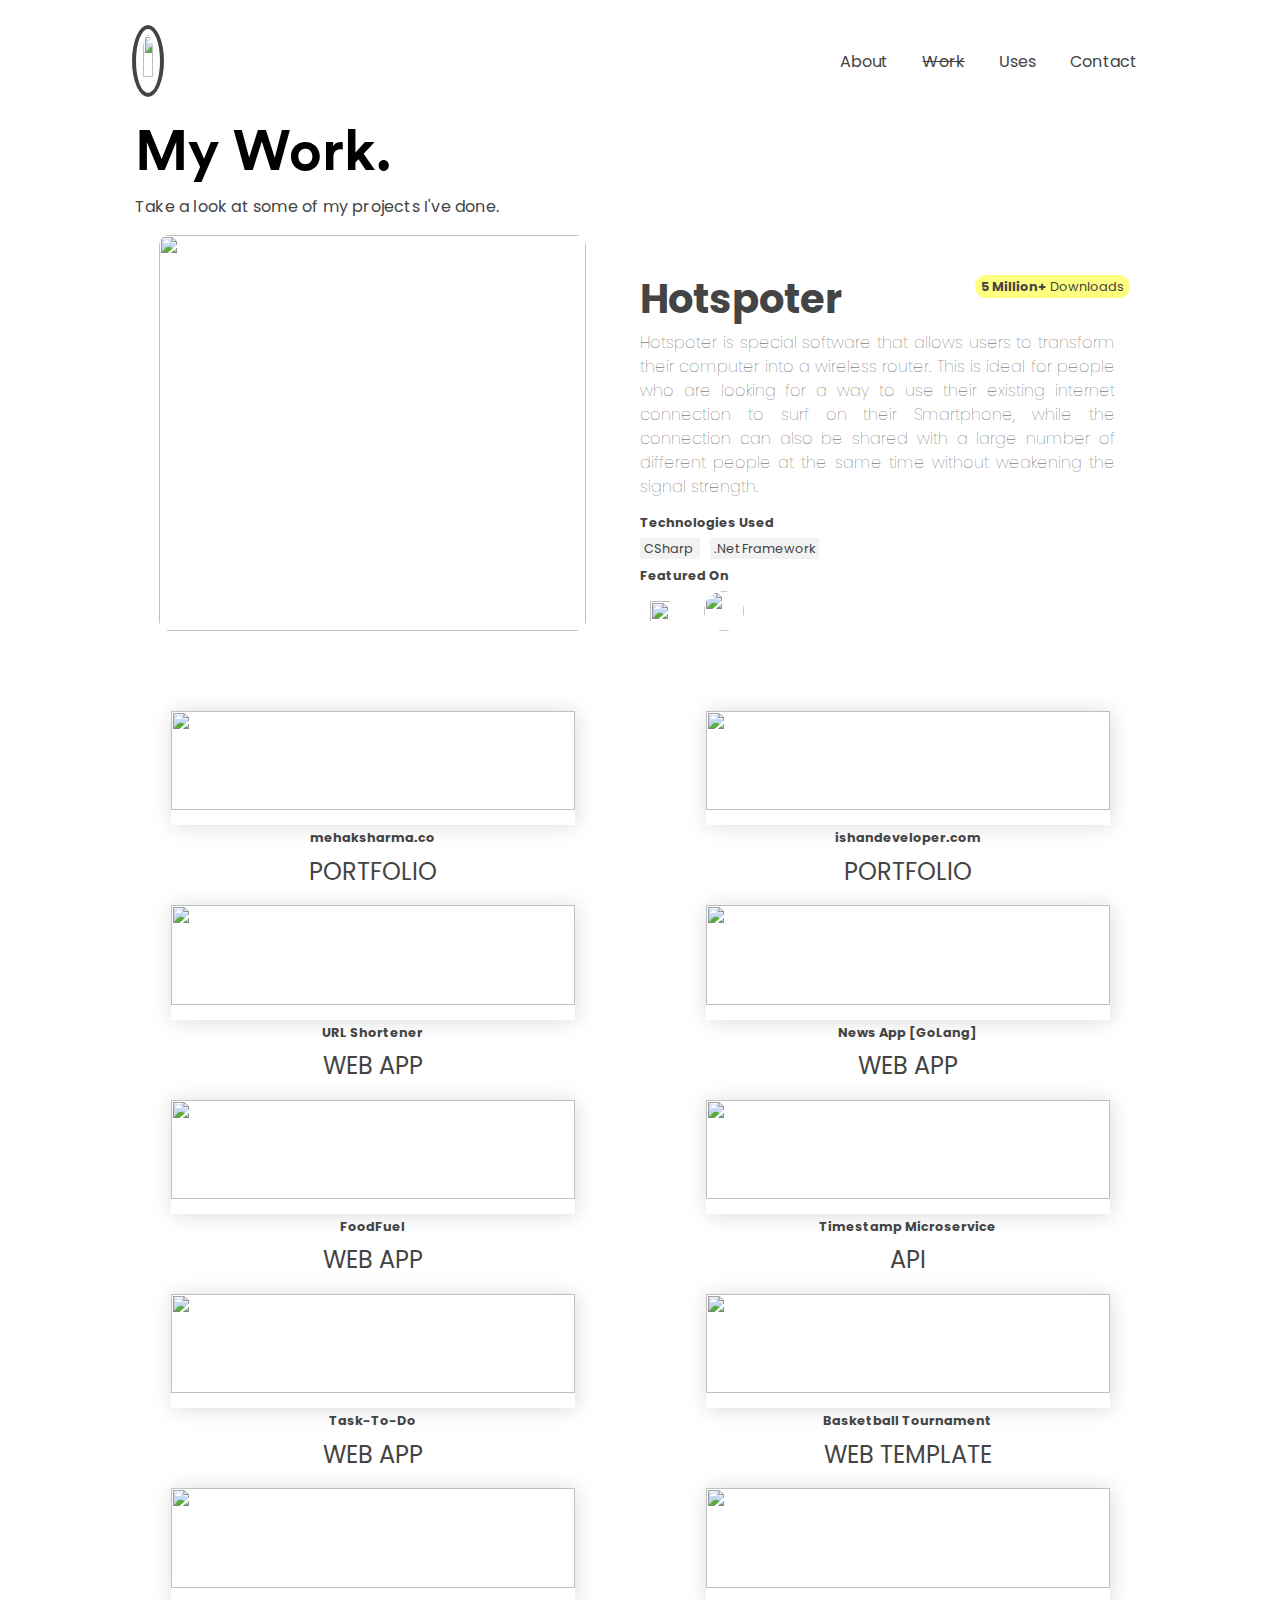
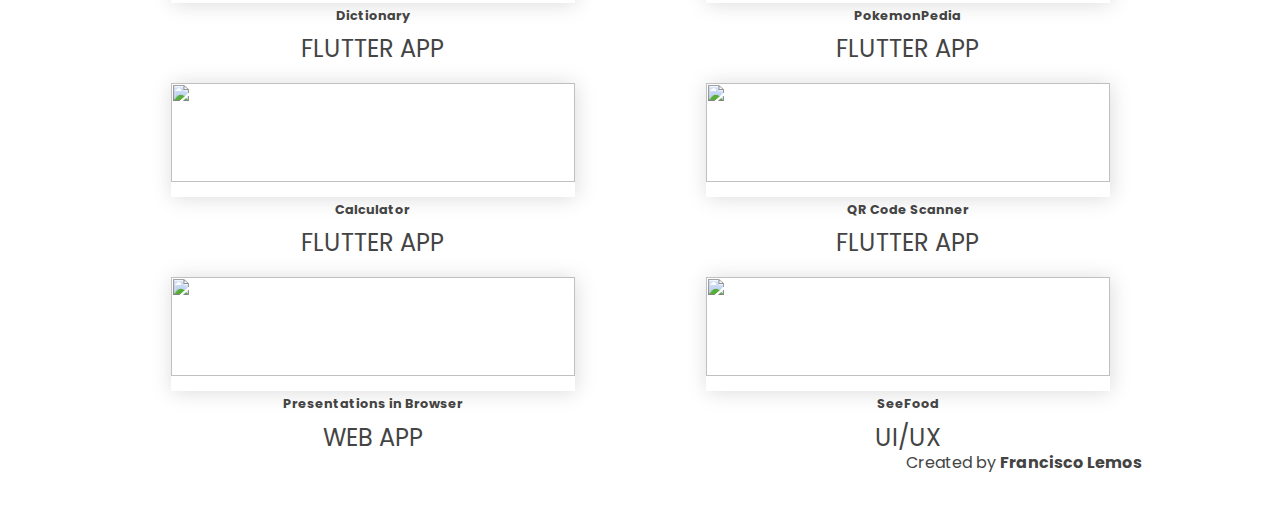
==== About.html @ 8b257406 "Create About.html" ====
<html>

<head>
    <script async src="https://www.googletagmanager.com/gtag/js?id=UA-159411627-1"></script>
    <script>
        window.dataLayer = window.dataLayer || [];

        function gtag() {
            dataLayer.push(arguments);
        }
        gtag('js', new Date());

        gtag('config', 'UA-159411627-1');
    </script>
    <link rel="stylesheet" href="https://cdnjs.cloudflare.com/ajax/libs/animate.css/3.7.2/animate.min.css">
    <link rel="stylesheet" href="https://stackpath.bootstrapcdn.com/bootstrap/4.4.1/css/bootstrap.min.css">
    <link rel="stylesheet" href="style.css">
    <meta charset="utf-8">
    <meta name="viewport" content="width=device-width, initial-scale=1.0, shrink-to-fit=yes">
    <meta charset="utf-8" />
    <link rel="stylesheet" href="https://use.fontawesome.com/releases/v5.5.0/css/all.css"
        integrity="sha384-B4dIYHKNBt8Bc12p+WXckhzcICo0wtJAoU8YZTY5qE0Id1GSseTk6S+L3BlXeVIU" crossorigin="anonymous">
    <meta name="Description"
        content="Ishan Sharma ishandeveloper Ishan Inc. Chandigarh, India www.ishandeveloper.com .NET | ML | AI | Python | UI/UX | App Developer | Flutter | Web Developer" />
    <title>Work | Francisco Lemos</title>
    <link rel="icon" type="image/png" href="assets/img/favicon.png">
</head>

<body id="contact-body" style="overflow-x: hidden;">
    <div>
        <nav class="nav-desk">
            <center>
                <div class="nav-logo">
                    <a href="index.html"><img id="logo" src="assets/img/logo2.png"></a>
                </div>
                <div class="nav-items">
                    <ul>
                        <li><span><a href="about.html">About</a></span></li>
                        <li><span><a href="#" style="text-decoration: line-through;">Work</a></span></li>
                        <li><span><a href="uses.html">Uses</a></span></li>
                        <li><span><a href="contact.html">Contact</a></span></li>
                    </ul>
                </div>

            </center>
        </nav>
        <div class=" fadeIn row" style="width:100vw;height:auto;animation-duration: 1.5s;">
            <div class="col-md-12" id="left-hero">
                <h1 class="hero-tag contact-hero  fadeInLeft">My Work.</h1>
                <p class="hero-des contact-des  fadeIn delay-1s">Take a look at some of my projects I've done.
                </p>
                <!-- <div class="feedback"><a href="https://d474b570.nolt.io/">Have any feedback or suggestion?</a></div> -->
            </div>
        </div>
        <!--Content-->
        <div class="animated bounceInUp delay-1s">
            <div class="row" id="work-row">
                <div class="col-md-6 col-sm-12  bounceInLeft delay-2s">
                    <center>
                        <div class="work-hero">
                            <img class="work-hero-img" src="assets/img/work/hotspoter/hotspoter-hero.png">
                        </div>
                    </center>
                </div>
                <div class="col-md-6 col-sm-12">

                    <div class="work-des ">
                        <h1>Hotspoter</h1>
                        <center>
                            <div class="project-star-mobile  animated zoomIn delay-2s">
                                <i class="fas fa-trophy"></i> <b>5 Million+</b> Downloads
                            </div>
                        </center>
                        <p>Hotspoter is special software that allows users to transform their computer into a wireless
                            router. This is ideal for people who are looking for a way to use their existing internet
                            connection to surf on their Smartphone, while the connection can also be shared with a large
                            number of different people at the same time without weakening the signal strength.</p>
                        <div class="technologies">
                            <h2>Technologies Used</h2>
                            <span class="tech-stack">
                                CSharp
                            </span>
                            <span class="tech-stack">
                                .Net Framework
                            </span>

                        </div>
                        <div class="technologies featured">
                            <h2>Featured On</h2>
                            <span class="partners">
                                <a target="_blank" href="https://hotspoter.en.softonic.com"><img id="partner-logo"
                                        src="assets/img/work/hotspoter/softonic.png" style="padding:10px;"></a>
                            </span>
                            <span class="partners">
                                <a target="_blank"
                                    href="https://download.cnet.com/Hotspoter/3000-18508_4-76462434.html"><img
                                        id="partner-logo" src="assets/img/work/hotspoter/cnet.png"
                                        style="border-radius: 50%;"></a>
                            </span>



                        </div>

                        <!-- <button class="contact-btn work-read" style="margin:0;">
                            Read More
                        </button> -->
                    </div>
                    <div class="project-star animated zoomIn delay-2s">
                        <i class="fas fa-trophy"></i> <b>5 Million+</b> Downloads
                    </div>
                </div>
            </div>
            <div class="row work-double-row">
                <div class="col-md-6 col-sm-12  bounceInLeft delay-3s">

                    <div class="work-hero-card">

                        <img class="work-card-hero-img" src="assets/img/work/mehak/hero.png">
                        <h1>mehaksharma.co</h1>
                        <div id="work-text">PORTFOLIO</div>
                    </div>

                </div>
                <div class="col-md-6 col-sm-12  bounceInRight delay-3s">
                    <div class="work-hero-card">
                        <img class="work-card-hero-img" src="assets/img/work/ishandeveloper/hero.png">
                        <h1>ishandeveloper.com</h1>
                        <div id="work-text">PORTFOLIO</div>
                    </div>
                </div>
            </div>
            <div class="row work-double-row" id="row-3">
                <div class="col-md-6 col-sm-12  bounceInLeft delay-3s">

                    <div class="work-hero-card">
                        <img class="work-card-hero-img" src="assets/img/work/url/url-bar.png">
                        <h1>URL Shortener</h1>
                        <div id="work-text">WEB APP</div>                        
                    </div>

                </div>
                <div class="col-md-6 col-sm-12  bounceInRight delay-3s">
                    <div class="work-hero-card">

                        <img class="work-card-hero-img" src="assets/img/work/news/hero.png">
                        <h1>News App  [GoLang]</h1>
                        <div id="work-text">WEB APP</div>
                    </div>
                </div>
            </div>
            <div class="row work-double-row" id="row-3">
                <div class="col-md-6 col-sm-12  bounceInLeft delay-3s">

                    <div class="work-hero-card">

                        <img class="work-card-hero-img" src="assets/img/work/foodfuel/food.png">
                        <h1>FoodFuel</h1>
                        <div id="work-text">WEB APP</div>
                    </div>

                </div>
                <div class="col-md-6 col-sm-12  bounceInRight delay-3s">
                    <div class="work-hero-card">

                        <img class="work-card-hero-img" src="assets/img/work/timestamp/hero.png">
                        <h1>Timestamp Microservice</h1>
                        <div id="work-text">API</div>
                    </div>
                </div>
            </div>

            <div class="row work-double-row" id="row-3">
                <div class="col-md-6 col-sm-12  bounceInLeft delay-3s">

                    <div class="work-hero-card">

                        <img class="work-card-hero-img" src="assets/img/work/todo/hero.png">
                        <h1>Task-To-Do</h1>
                        <div id="work-text">WEB APP</div>
                    </div>

                </div>
                <div class="col-md-6 col-sm-12  bounceInRight delay-3s">
                    <div class="work-hero-card">

                        <img class="work-card-hero-img" src="assets/img/work/basketball/hero.png">
                        <h1>Basketball Tournament</h1>
                        <div id="work-text">WEB TEMPLATE</div>
                    </div>
                </div>
            </div>


            <div class="row work-double-row" id="row-3">
                <div class="col-md-6 col-sm-12  bounceInLeft delay-3s">

                    <div class="work-hero-card">

                        <img class="work-card-hero-img" src="assets/img/work/dictionary/hero.png">
                        <h1>Dictionary</h1>
                        <div id="work-text">FLUTTER APP</div>
                    </div>

                </div>
                <div class="col-md-6 col-sm-12  bounceInRight delay-3s">
                    <div class="work-hero-card">

                        <img class="work-card-hero-img" src="assets/img/work/pokemon/hero.png">
                        <h1>PokemonPedia</h1>
                        <div id="work-text">FLUTTER APP</div>
                    </div>
                </div>
            </div>
            
            <div class="row work-double-row" id="row-3">
                <div class="col-md-6 col-sm-12  bounceInLeft delay-3s">

                    <div class="work-hero-card">

                        <img class="work-card-hero-img" src="assets/img/work/calculator/hero.png">
                        <h1>Calculator</h1>
                        <div id="work-text">FLUTTER APP</div>
                    </div>

                </div>
                <div class="col-md-6 col-sm-12  bounceInRight delay-3s">
                    <div class="work-hero-card">

                        <img class="work-card-hero-img" src="assets/img/work/qr/hero.png">
                        <h1>QR Code Scanner</h1>
                        <div id="work-text">FLUTTER APP</div>
                    </div>
                </div>
            </div>
            <div class="row work-double-row" id="row-3">
                <div class="col-md-6 col-sm-12  bounceInLeft delay-3s">

                    <div class="work-hero-card">

                        <img class="work-card-hero-img" src="assets/img/work/ppt/2.png">
                        <h1>Presentations in Browser</h1>
                        <div id="work-text">WEB APP</div>
                    </div>

                </div>
                <div class="col-md-6 col-sm-12  bounceInRight delay-3s">
                    <div class="work-hero-card">

                        <img class="work-card-hero-img" src="assets/img/work/food/hero.png">
                        <h1>SeeFood</h1>
                        <div id="work-text">UI/UX</div>
                    </div>
                </div>
            </div>
            
        </div>
            <div class="footer-full  fadeIn delay-2s">
                <div id="contact-social" class="social-icons" style="display: inline;">
                    <a target="_blank" href="mailto:franciscoclemos@protonmail.com"><i class="fas fa-envelope"></i></a>
                    <a target="_blank" href="https://github.com/FranciscoCLemos"><i class="fab fa-github"></i></a>
                    <a target="_blank" href="https://www.linkedin.com/in/francisco-cardoso-lemos/"><i class="fab fa-linkedin"></i></a>
                </div>
                <div class="footer-credits">
                    Created by <a
                        href="https://www.linkedin.com/in/francisco-cardoso-lemos/">Francisco Lemos</a>
                </div>
            </div>
        </div>
        <div class="menu-wrap">
            <input type="checkbox" class="toggler">
            <div class="hamburger">
                <div></div>
            </div>
            <div class="menu">
                <div>
                    <div>
                        <ul>
                            <li><a href="#" style="text-decoration: line-through;">Home</a></li>
                            <li><a href="About.html">About</a></li>
                            <li><a href="work.html">Projects</a></li>
                            <li><a href="Repository.html">Repository</a></li>
                            <li><a disabled href="#" style="text-decoration: line-through;">Contact</a></li>
                        </ul>
                    </div>
                </div>
            </div>
        </div>
</body>

</html>
---- style.css ----
@import url('https://fonts.googleapis.com/css?family=Poppins&display=swap');

@font-face {
    font-family: CircularStd;
    src: url(assets/fonts/CircularStd-Bold.eot);
    src: url("assets/fonts/CircularStd-Bold.eot?#iefix") format("embedded-opentype"), url("assets/fonts/CircularStd-Bold.woff") format("woff"), url("assets/fonts/CircularStd-Bold.ttf") format("truetype"), url("assets/fonts/CircularStd-Bold.svg#bcc26993292869431e54c666aafa8fcd") format("svg");
}

:root {
    --primary-color: none;
    --overlay-color: rgba(255, 255, 255, 0.9);
    --menu-speed: 0.75s;
    --light-text-color: #444;
    --black-color: #000;
    --white-color: #fff;
    --hero-color: black;
}
.work-hero-card{
    display: block;
    margin:0 auto;
    width:80%;
    background: #fff;
    align-items: center;
    padding:0;
    /* border-radius: 10px; */
    padding-bottom: 15px;
    /* border:1px solid #44444450; */
    box-shadow: 1px 1px 20px #00000025;
    cursor: pointer;
    transition: all 1s;
    height: 100%;
    
}
#work-text{
    text-align: center;
    font-size: 1.5em;
}
.work-hero-card h1{
    padding-top: 20px;
    text-align: center;
    font-size: 0.8em;
    font-weight: bold;
}
.work-hero-card:hover{
    width:85%;
    box-shadow: 0px 0px 20px #88888875;
    animation:zoom 1s;
    /* filter: none; */
}
.work-card-hero-img{
    width:100%;
    display: block;
    /* border:1px solid #44444450; */
    /* border-radius: 10px; */
    border-bottom: none;
    margin:0 auto;
    left:0;
    right: 0;
}
.work-double-row{
    padding-left:120px;
    padding-right: 120px;
    margin-top: 80px;
}
.project-star {
    position: absolute;
    background: #ffff0080;
    border-radius: 50px;
    padding: 2px 6px;
    font-size: 0.8em;
    top: 40px;
    right: 0;
}

.project-star-mobile {
    display: none;
    background: #ffff0080;
    border-radius: 50px;
    padding: 2px 6px;
    width: 50%;
    margin-bottom: 10px;
    text-align: center;
    font-size: 0.8em;

}

#work-row {
    padding-left: 135px;
    padding-right: 135px;
    width: 100vw;
}

.work-hero {
    /* border:2px solid #444; */
    border-radius: 10px;
    /* box-shadow: 0px 0px 5px #444; */
    width: 90%;
    transition: width 1s;
}
.work-hero:hover{
    width: 95%;
}

.work-des {
    padding-top: 40px;

}

.work-des h1 {
    font-weight: bold;
}

.work-des p {
    text-align: justify;
    font-weight: 100;
}

.work-hero-img {
    width: 100%;
    border-radius: 10px;
}

.technologies h2 {
    font-size: 0.8em;
    font-weight: bold;
}

.tech-stack {
    cursor: pointer;
    margin-right: 10px;
    background: #f2f2f2;
    padding: 2px 4px;
    font-size: 0.8em;
    transition: background 1s;
}

.tech-stack:hover {
    background: beige;
}

.featured {
    margin-top: 10px;
}

.partners {
    /* background:#f2f2f2; */
    height: 50px;
    margin-right: 20px;
}

#partner-logo {
    height: 40px;
    cursor: pointer;
    transition: all 1s;
}

#partner-logo:hover {
    box-shadow: 0px 0px 10px #444;
}

.work-read {
    float: right;
    font-size: 0.8em;
}

.work-read:hover {
    background: #444;
    color: white !important;
    border: 2px solid #444 !important;
}

body {
    font-family: 'Poppins', sans-serif;
    color: var(--light-text-color);
    overflow-x: hidden;
}

.comingsoon h1 {
    font-size: 3em;
}

.comingsoon {
    position: absolute;
    margin: auto;
    top: 0;
    /* background: white; */
    text-align: center;
    right: 0;
    bottom: 0;
    left: 0;
    /* width: 40em; */
    height: 10em;
    animation: opac 0.1s ease-in-out 5;
}

.comingsoon a {
    color: #444;
    font-weight: bold;
    text-decoration: none;
    transition: font-size 1s;
}

.comingsoon a:hover {
    color: blue;
    font-size: 1.5em;
}

.social-icons a {
    color: var(--light-text-color);
    text-decoration: none;
    transition: all 1s;
}

.social-icons a:hover {
    color: blue;
}

li span a {
    color: #444;
    text-decoration: none;

}

li span a:hover {
    color: #444;
    text-decoration: none;
}

.copyright-legal {
    font-size: 1.1em;
    color: #444;
    letter-spacing: 0px;
    text-align: left;
}

.legal-links {
    text-decoration: none;
    font-weight: bold;
    transition: all 1s;
}

.legal-links:hover {
    text-decoration: none;
    color: blue;
}

.legal a,
.legal a:hover,
.legal a:active {
    color: #444;
    text-decoration: none;
}

.privacy-policy h1 {
    font-size: 2.5em;
    /* font-family: 'CircularStd'; */
    font-weight: bold;
    letter-spacing: 0.1rem;
}

.privacy-policy h2 {
    font-size: 25px;
    font-family: 'CircularStd';
    /* letter-spacing: 0.1rem; */
}

.legal-des {
    text-align: justify;
    font-weight: 500;
}

.legal-des strong {
    /* font-size: 1.1em; */
    font-weight: 900;
}

.privacy-policy p {
    padding-right: 13vw;
    letter-spacing: 0.8px;
}

.nav-desk {
    height: 10vh;
    /* position: fixed; */
    display: block;
    width: 80vw;
    margin: auto;

    margin-top: 20px;
    left: 0;
    right: 0;
    /* background: black; */
}

.nav-logo {
    height: 100%;
    float: left;


}



.menu-wrap {
    position: fixed;
    top: 50px;
    right: 50px;
    z-index: 1;
    display: none;
}

.menu-wrap .toggler {
    position: absolute;
    top: 0px;
    right: 0;
    z-index: 2;
    cursor: pointer;
    width: 50px;
    height: 50px;
    opacity: 0;
}

.menu-wrap .hamburger {
    position: absolute;
    top: 0;
    right: 0;
    z-index: 1;
    width: 60px;
    height: 60px;
    padding: 1rem;
    background: var(--primary-color);
    display: flex;
    align-items: center;
    justify-content: center;
}

/* Hamburger Line */
.menu-wrap .hamburger>div {
    position: relative;
    flex: none;
    width: 100%;
    height: 2px;
    z-index: 1;
    background: black;
    display: flex;
    align-items: center;
    justify-content: center;
    transition: all 0.4s ease;
}

/* Hamburger Lines - Top & Bottom */
.menu-wrap .hamburger>div::before,
.menu-wrap .hamburger>div::after {
    content: '';
    position: absolute;
    z-index: 1;
    top: -10px;
    width: 100%;
    height: 2px;
    background: inherit;
}

/* Moves Line Down */
.menu-wrap .hamburger>div::after {
    top: 10px;
}

/* Toggler Animation */
.menu-wrap .toggler:checked+.hamburger>div {
    transform: rotate(135deg);
}

/* Turns Lines Into X */
.menu-wrap .toggler:checked+.hamburger>div:before,
.menu-wrap .toggler:checked+.hamburger>div:after {
    top: 0;
    transform: rotate(90deg);
}

/* Rotate On Hover When Checked */
.menu-wrap .toggler:checked:hover+.hamburger>div {
    transform: rotate(225deg);
}

/* Show Menu */
.menu-wrap .toggler:checked~.menu {
    visibility: visible;
}

.menu-wrap .toggler:checked~.menu>div {
    transform: scale(1);
    transition-duration: var(--menu-speed);
}

.menu-wrap .toggler:checked~.menu>div>div {
    opacity: 1;
    transition: opacity 0.4s ease 0.4s;
}

.menu-wrap .menu {
    position: fixed;
    top: 0;
    right: 0;
    width: 100%;
    height: 100%;
    z-index: 1;
    visibility: hidden;
    overflow: hidden;
    display: flex;
    align-items: center;
    justify-content: center;
}

.menu-wrap .menu>div {
    background: var(--overlay-color);
    border-radius: 50%;
    width: 200vw;
    height: 200vw;
    display: flex;
    flex: none;
    align-items: center;
    justify-content: center;
    transform: scale(0);
    transition: all 0.4s ease;
}

.menu-wrap .menu>div>div {
    text-align: center;
    max-width: 90vw;
    max-height: 100vh;
    opacity: 0;
    transition: opacity 0.4s ease;
}

.menu-wrap .menu>div>div>ul>li {
    list-style: none;
    color: var(--white-color);
    font-size: 1.5rem;
    padding: 1rem;
}

.menu-wrap .menu>div>div>ul>li>a {
    color: inherit;
    text-decoration: none;
    transition: color 0.4s ease;
}


.legal {
    position: absolute;
    bottom: 25px;
    right: 25px;
}


.hero-tag {
    margin-top: 20vh;
    text-align: left;
    font-size: 4.5em;
    font-weight: bold;
    color: var(--hero-color);
    font-family: 'CircularStd', sans-serif;
}

.contact-hero {
    margin-top: 0vh;
    font-size: 3.5em;
}

.hero-des {
    padding-right: 60px;
    text-align: justify;
    /* font-weight: 800; */
    letter-spacing: 1.2;
}

.contact-des {
    letter-spacing: 0.2;
}

.input-container {
    padding: 10px 0px;
}

.form-group {
    margin-bottom: 1rem;
}

label {
    display: inline-block;
    margin-bottom: 0.5rem;
}

.form-control {
    height: calc(2.25rem + 2px);
    padding: .5rem .75rem;
    width: 90%;
    font-size: 1rem;
    line-height: 1.5;
    color: #495057;
    background: none;
    border: none;
    border-bottom: 2px solid #444;
    border-radius: 0rem;
    transition: all .5s ease-in-out;
    outline: none;
}

.form-control:focus {
    outline: none;
    border-bottom: 2px solid blue;
    box-shadow: none;
}

.form-control:hover {
    background: whitesmoke;
}

/* input:focus, textarea:focus, select:focus{
    outline: none;
} */
.learn-btn {
    padding: 5px 10px;
    background: var(--light-text-color);
    color: white;
    border: 2px solid var(--light-text-color);
    letter-spacing: 0.1;
    transition: all 1s;
}

.contact-des a {
    text-decoration: none;
    color: #444;
    transition: color 1s;
}

.contact-des a:hover {
    color: blue;
}

.learn-btn:hover {
    background: blue;
    border: 2px solid blue;
}

.contact-btn {
    margin-left: 6px;
    padding: 5px 10px;
    color: var(--light-text-color);
    background: none;
    border: 2px solid var(--light-text-color);
    transition: all 1s;
}

.contact-btn:hover {
    color: blue;
    border: 2px solid blue;
}

#hero-img {
    margin-top: 50px;
    width: 90%;
}

#left-hero {
    padding-left: 150px;
}

#logo {
    margin-top: 5px;
    height: 80%;
    padding: 6px;
    border: 4px solid #444;
    border-radius: 50%;
}

/* .nav-items{
    color:black;
    float:right;
} */
ul {
    float: right;
    /* color:white; */
    list-style: none;
    padding: 30px 0px;
}

li {
    /* text-transform: uppercase; */
    display: inline;
    font-size: 16px;
    letter-spacing: 0.1;
    padding: 0px 15px;
}

.social-icons {
    margin-top: 30%;
}

.footer-full {
    width: 80vw;
    margin: 0 auto;
    padding: 30px 10px;
    padding-top: 100px;
    position: relative;
    bottom: 0;
    left: 0;
    right: 0;
}

.footer-credits {
    float: right;
    /* display: inline; */
}

.footer-credits a {
    color: #444;
    font-weight: bold;
    text-decoration: none;
    transition: all 1s;
}

.footer-credits a:hover {
    color: blue;
    text-decoration: none;
    font-weight: bold;
}

.social-icons i {
    font-size: 2em;
    /* font-weight: 100; */
    padding: 0px 5px;
}

li span {
    position: relative;
    /* display: block; */
    cursor: pointer;
}

li span:before,
li span:after {
    content: '';
    position: absolute;
    width: 0%;
    height: 1px;
    top: 50%;
    margin-top: -0.5px;
    background: var(--black-color);
}

li span:before {
    left: -2.5px;
}

li span:after {
    right: 2.5px;
    background: var(--black-color);
    transition: width 0.8s cubic-bezier(0.22, 0.61, 0.36, 1);
}

.footer-full {
    padding-top: 60px;
}

li span:hover:before {
    background: var(--black-color);
    width: 100%;
    transition: width 0.5s cubic-bezier(0.22, 0.61, 0.36, 1);
}

li span:hover:after {
    background: transparent;
    width: 100%;
    transition: 0s;
}

#index-body {
    /* background: url('assets/img/mobile.png'); */
    background-size: cover;
    background-repeat: no-repeat;
    background-position: center;
}

/* Tablets */
@media (min-width: 768px) and (max-width: 1024px) {
    #left-hero {
        padding-left: 80px;
        flex: 0 0 100% !important;
        max-width: 100% !important;

    }

    #work-row {
        padding-left: 50px;
        padding-right: 50px;
    }

    .work-hero {
        width: 100%;
    }

    #hero-right {
        display: none;
    }
    .work-double-row{
        padding-left: 30px;
        padding-right: 30px;
    }
    #index-body {
/*         background: url('assets/img/mobile.png'); */
        background-size: cover;
        background-repeat: no-repeat;
        background-position: center;
        height: 100vh;
        width: 100vw;
    }
    /* .work-double-row{
        padding-left: 50px;
        padding-right: 50px;
    } */

}

/* #logo {
    display: none;
} */

@media only screen and (max-width: 768px) {

    /* For mobile phones: */
    .nav-items {
        width: 0;
        height: 0;
        display: none;
    }
    .work-double-row{
        padding:30px 20px;
        padding-bottom: 0;
    }
    .work-hero-card{
        width:100%;
        margin-bottom: 25px;
    }
    #row-3{
        margin-top: 0px;
        padding:0 20px;
    }
    #index-body {
/*         background: url('assets/img/mobile.png'); */
        background-size: cover;
        background-repeat: no-repeat;
        background-position: center;
        height: 100vh;
    }

    #left-hero {
        padding-left: 50px;
        ;
    }

    #work-row {
        padding-right: 0;
        padding-left: 30px;
    }

    .work-des h1 {
        text-align: center;
    }

    .work-read {
        float: none;
    }

    #logo {
        display: none;
        /* height: 65%;
        margin-top: 28px; */
    }

    .hero-tag {
        margin-top: 20vh;
        font-size: 4em;
    }

    #hero-right {
        display: none;
    }

    .hero-des {
        padding-right: 30px;
    }

    .menu-wrap {
        display: block;
    }

    .menu ul li {
        display: block !important;
    }

    .menu ul li a {
        color: var(--black-color) !important;
    }

    .menu-wrap .hamburger {
        z-index: 2;
    }

    .menu-wrap .toggler {
        z-index: 3;
    }

    .contact-hero {
        margin-top: 10vh;
    }

    .footer-full {
        text-align: center;
        padding-top: 40px !important;
    }

    #contact-social {
        margin-top: 10%;
    }

    .footer-credits {
        display: block;
        text-align: center;
        padding-top: 10px;
        float: none;
    }

    #legal-hero {
        margin-top: 5vh !important;
        text-align: left;
    }

    #legal-hero-des {
        padding-right: 10px;
        text-align: left;
        font-size: 0.8em;
    }

    .privacy-policy p {
        padding-right: 1vw;
        /* text-align: left; */
    }

    .project-star {
        display: none;
    }

    .project-star-mobile {
        display: block;
    }
}


::-webkit-scrollbar {
    width: 5px;
}

/* Track */
::-webkit-scrollbar-track {
    background: white;

}

/* Handle */
::-webkit-scrollbar-thumb {
    background: #444;
    border-radius: 50px;

}

/* Handle on hover */
::-webkit-scrollbar-thumb:hover {
    background: #555;

}
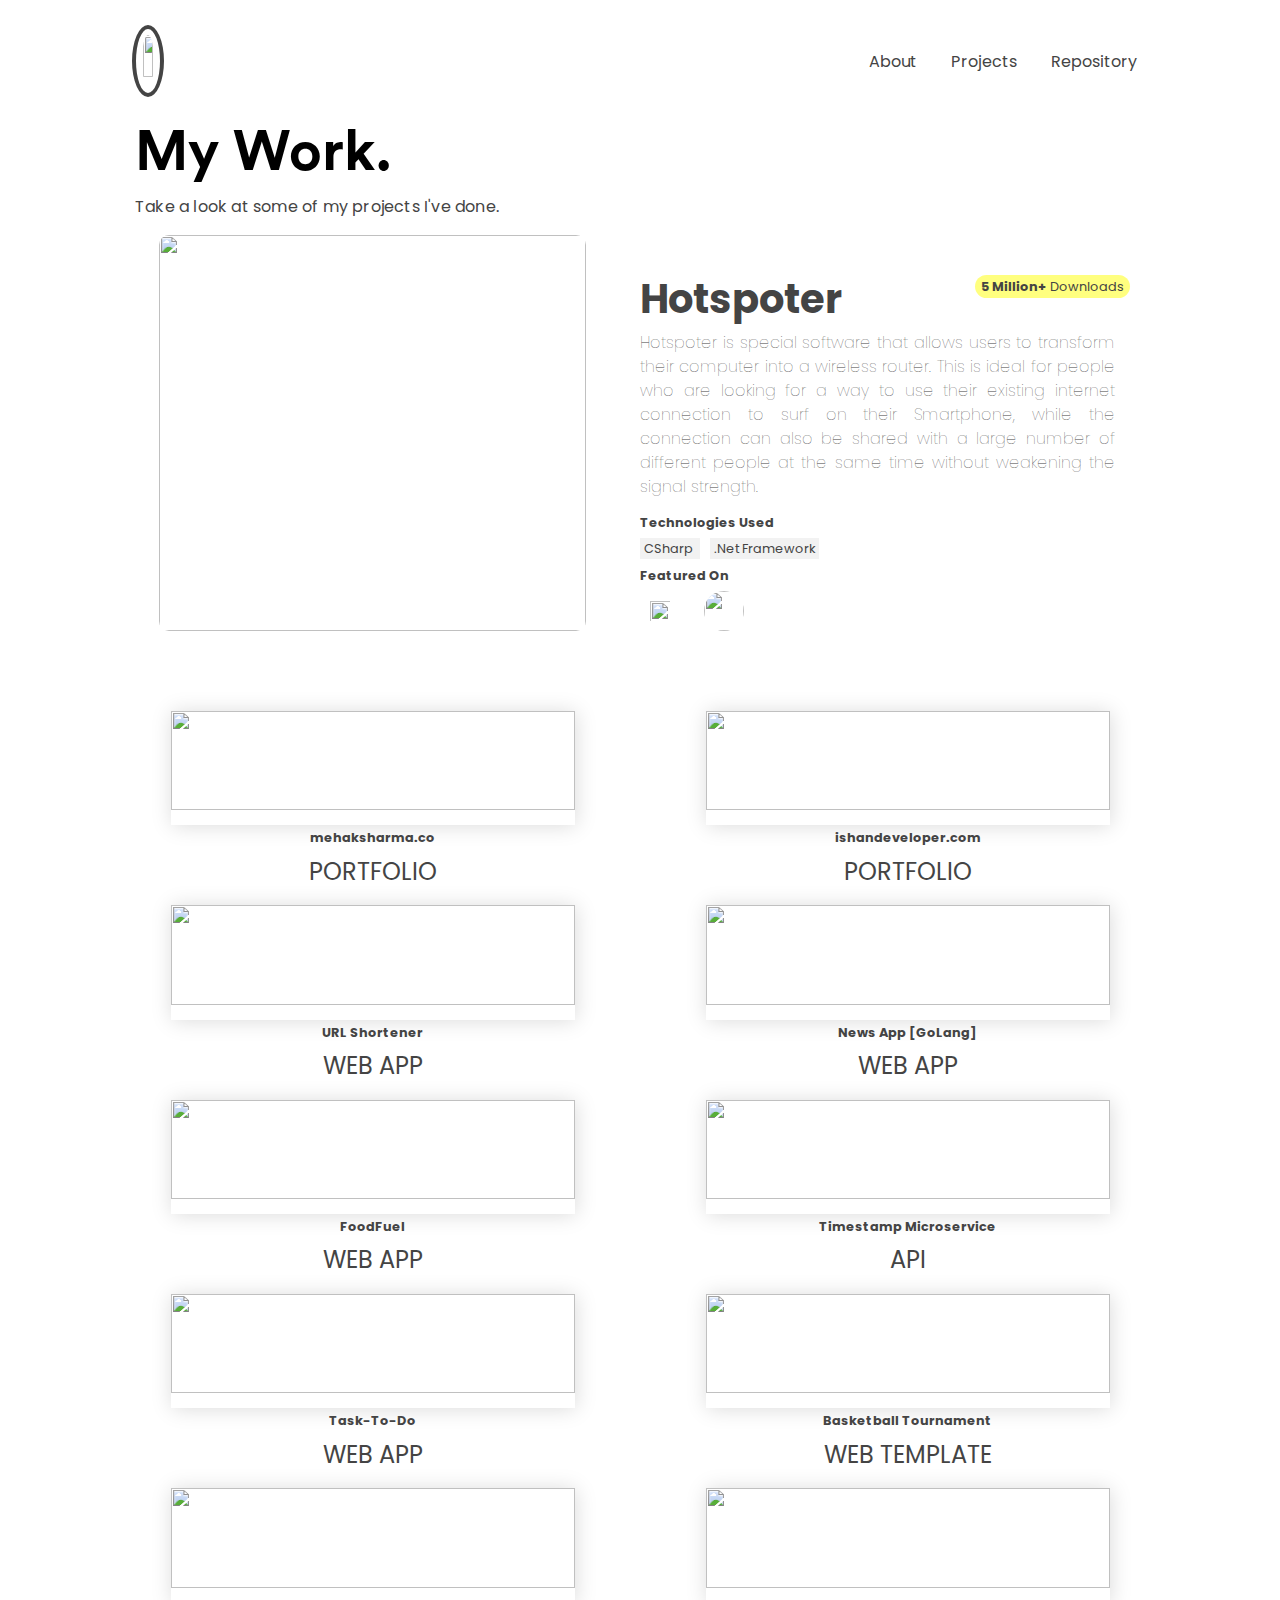
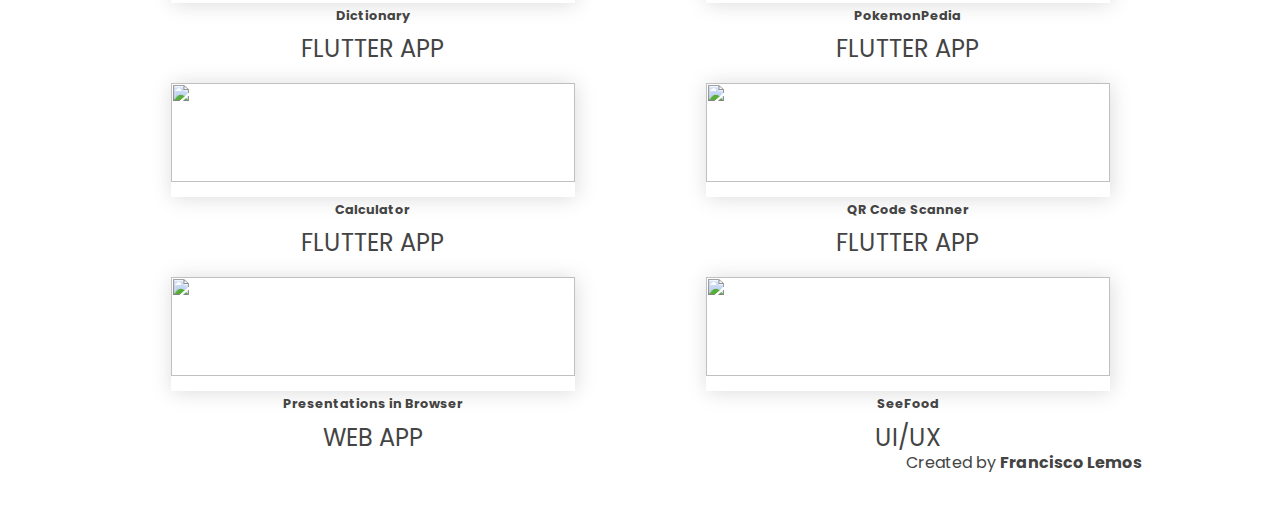
==== commit 037407bc: "Update About.html" ====
--- a/About.html
+++ b/About.html
@@ -35,10 +35,9 @@
                 </div>
                 <div class="nav-items">
                     <ul>
-                        <li><span><a href="about.html">About</a></span></li>
-                        <li><span><a href="#" style="text-decoration: line-through;">Work</a></span></li>
-                        <li><span><a href="uses.html">Uses</a></span></li>
-                        <li><span><a href="contact.html">Contact</a></span></li>
+                        <li><span><a href="About.html">About</a></span></li>
+                        <li><span><a href="work.html">Projects</a></span></li>
+                        <li><span><a href="Repository.html">Repository</a></span></li>
                     </ul>
                 </div>
 
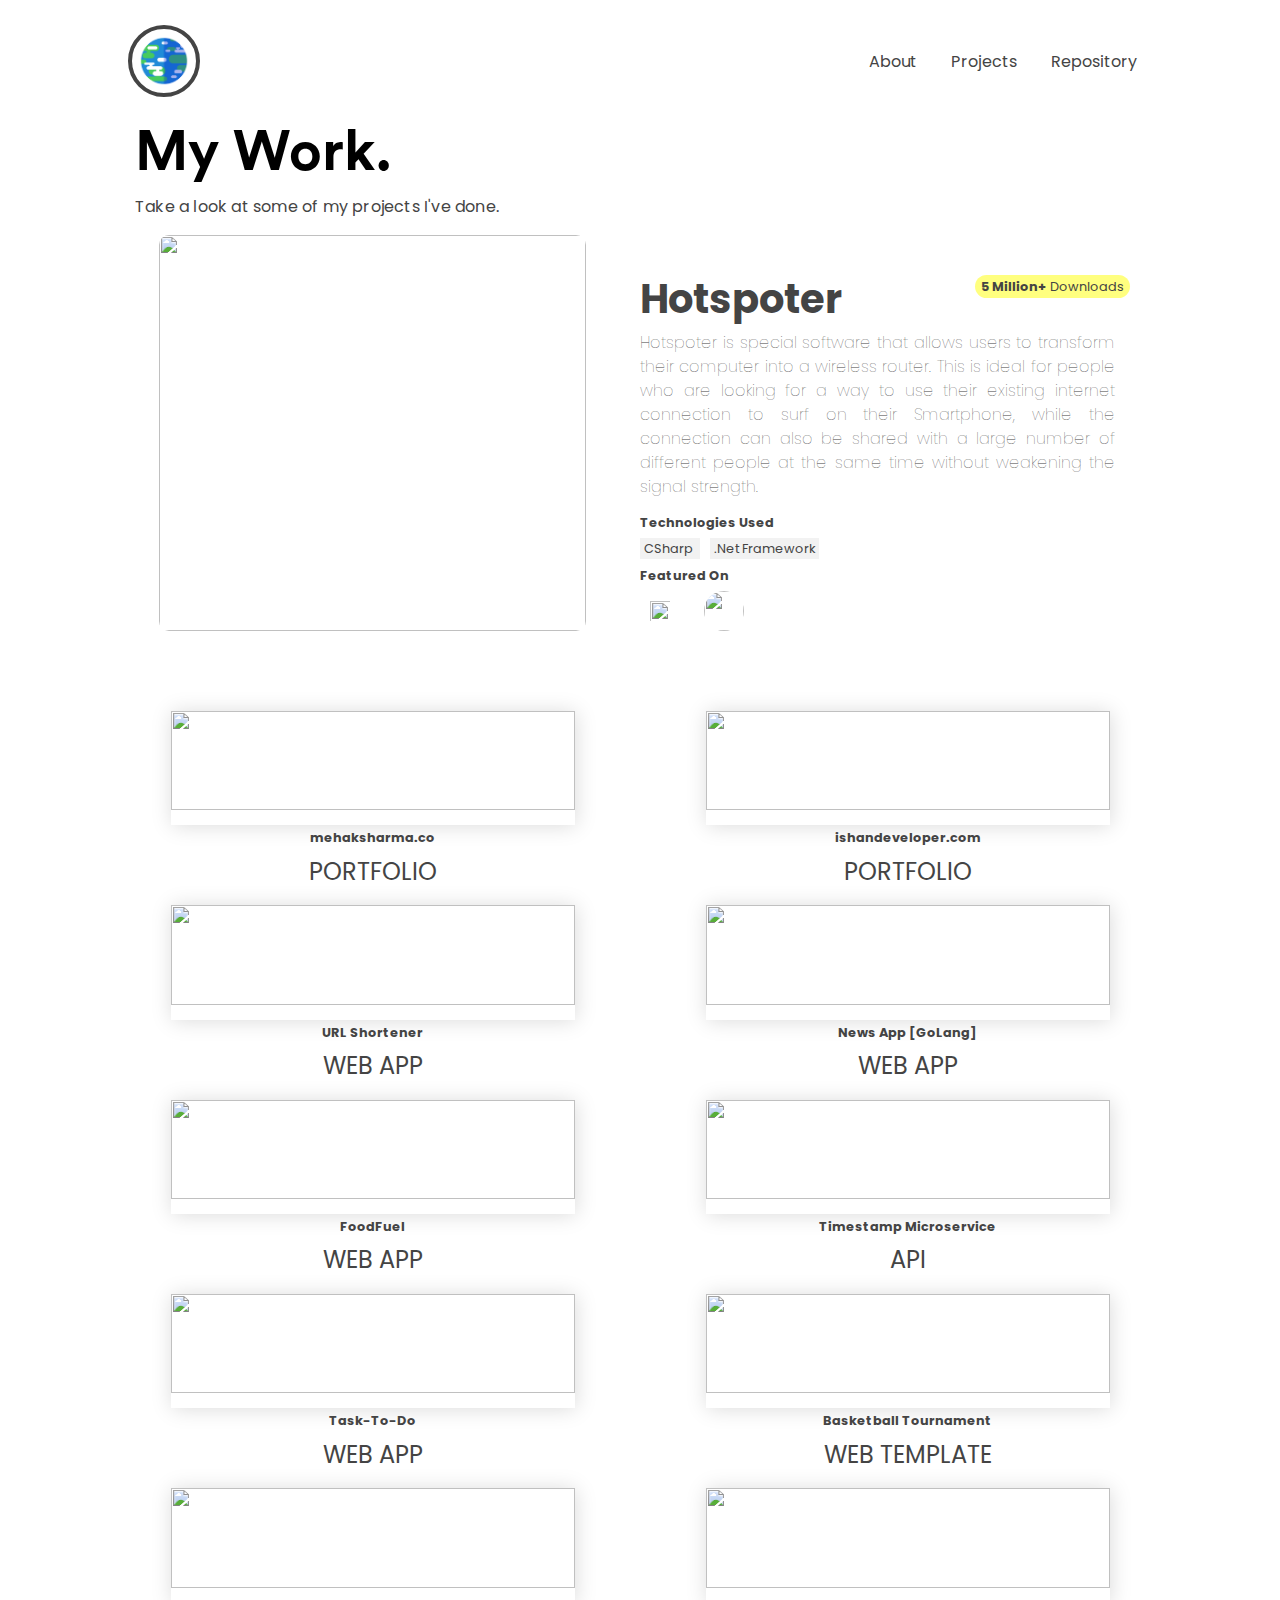
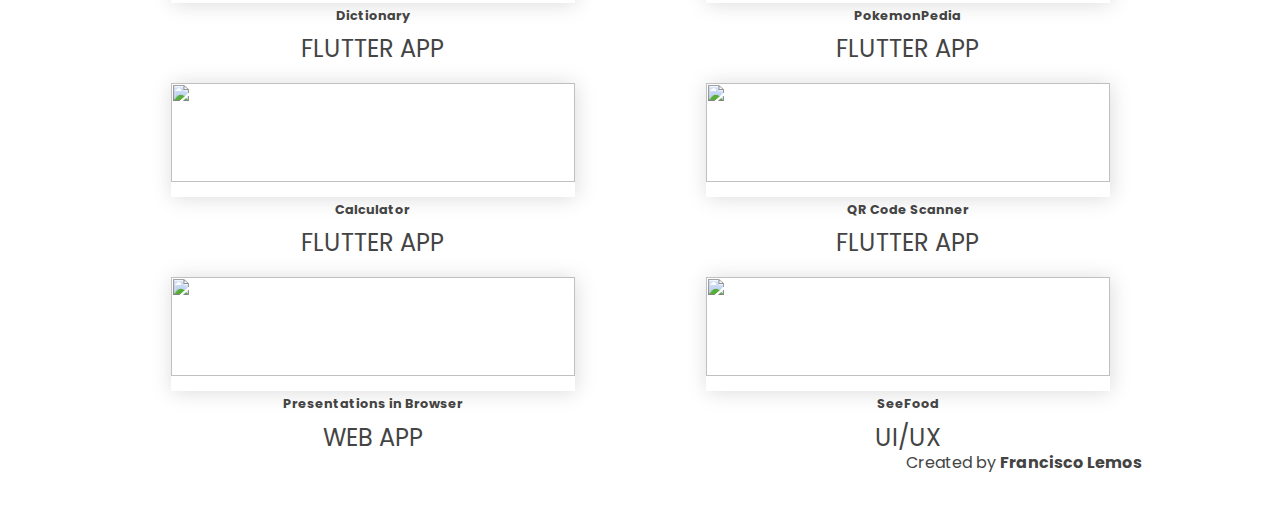
==== commit 257aa757: "Update About.html" ====
--- a/About.html
+++ b/About.html
@@ -31,7 +31,7 @@
         <nav class="nav-desk">
             <center>
                 <div class="nav-logo">
-                    <a href="index.html"><img id="logo" src="assets/img/logo2.png"></a>
+                    <a href="index.html"><img id="logo" src="assets/images/home.png"></a>
                 </div>
                 <div class="nav-items">
                     <ul>
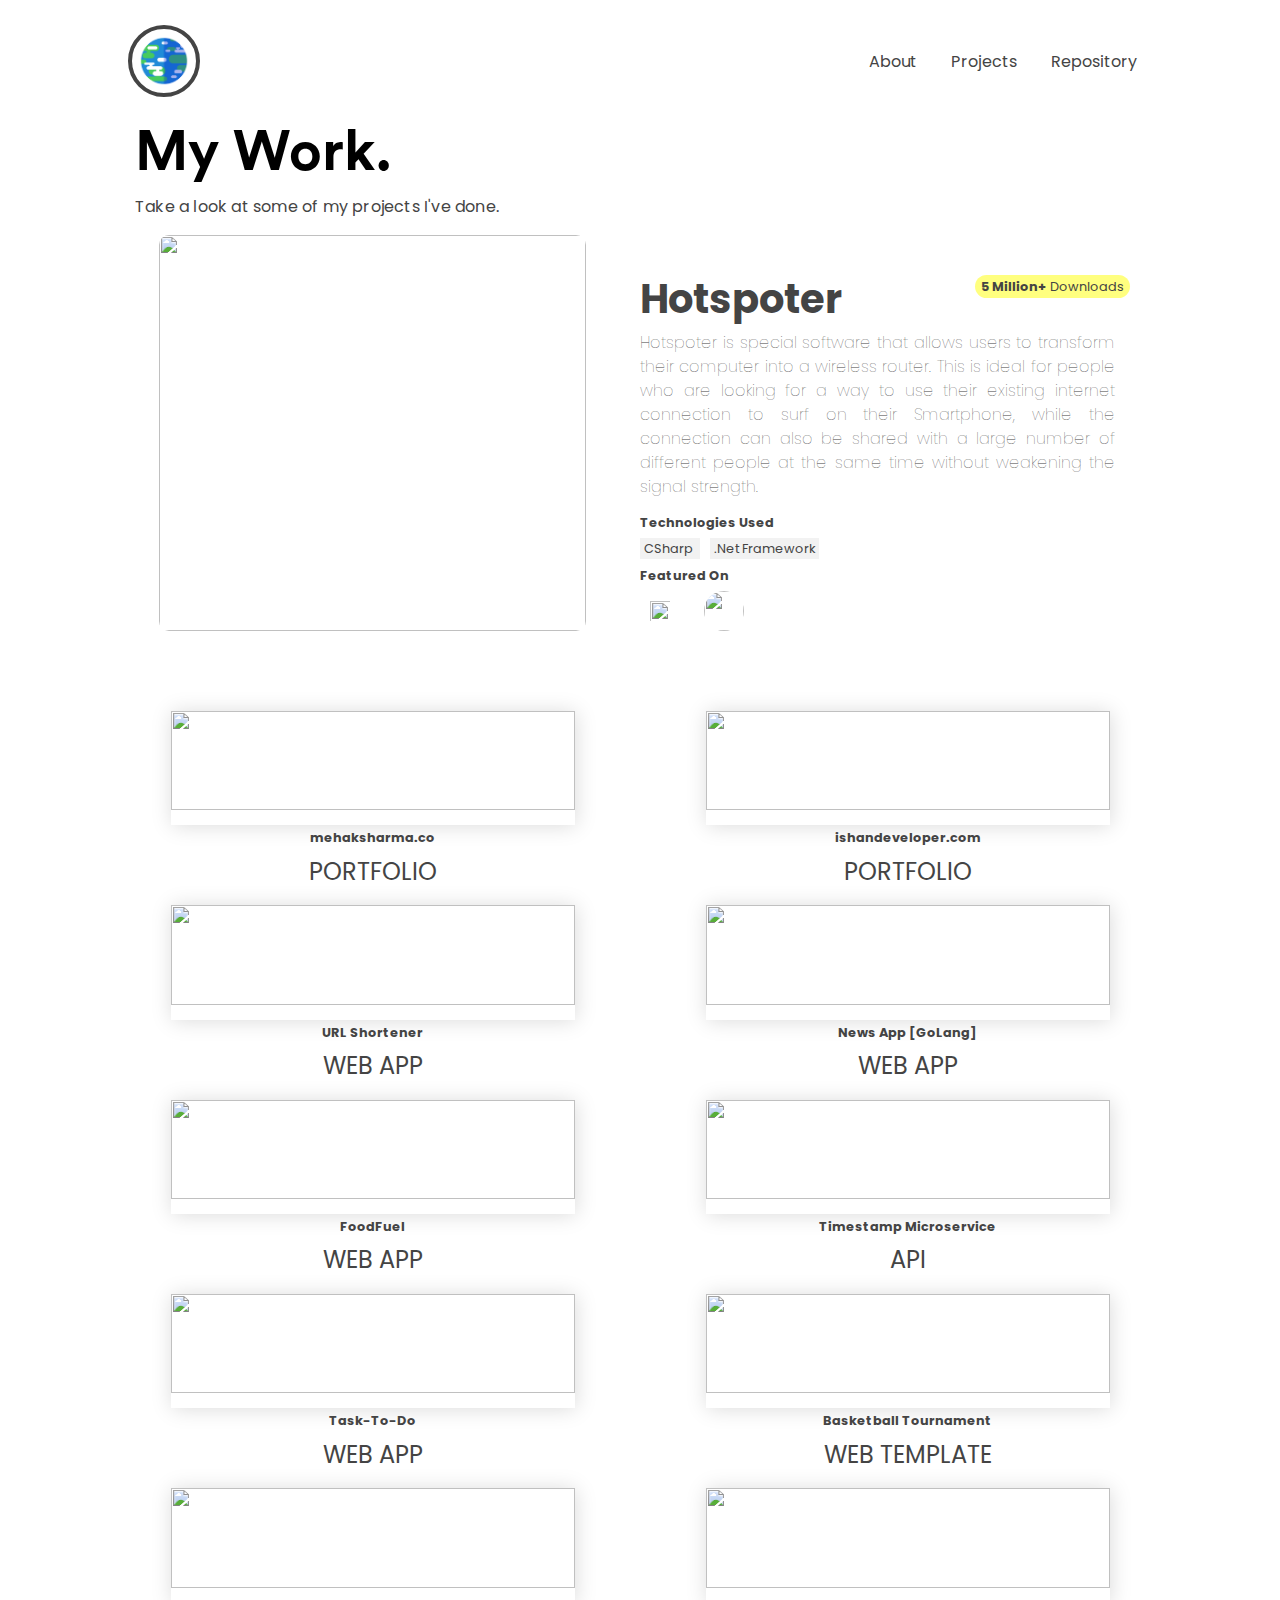
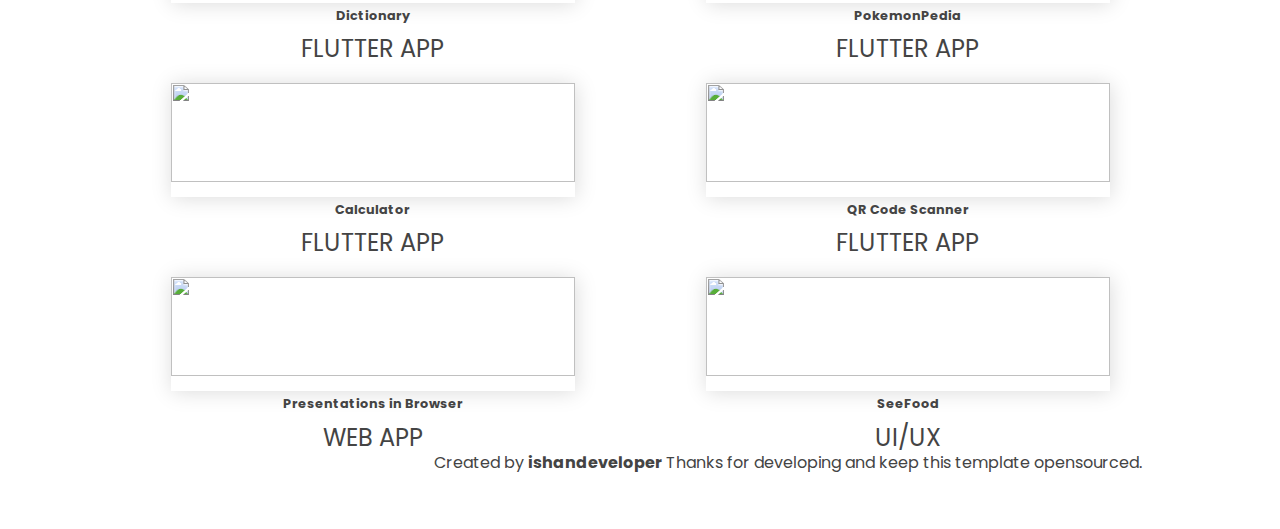
==== commit 77cb8082: "Update About.html" ====
--- a/About.html
+++ b/About.html
@@ -262,7 +262,8 @@
                 </div>
                 <div class="footer-credits">
                     Created by <a
-                        href="https://www.linkedin.com/in/francisco-cardoso-lemos/">Francisco Lemos</a>
+                        href="https://github.com/ishandeveloper">ishandeveloper</a>
+                   Thanks for developing and keep this template opensourced.
                 </div>
             </div>
         </div>
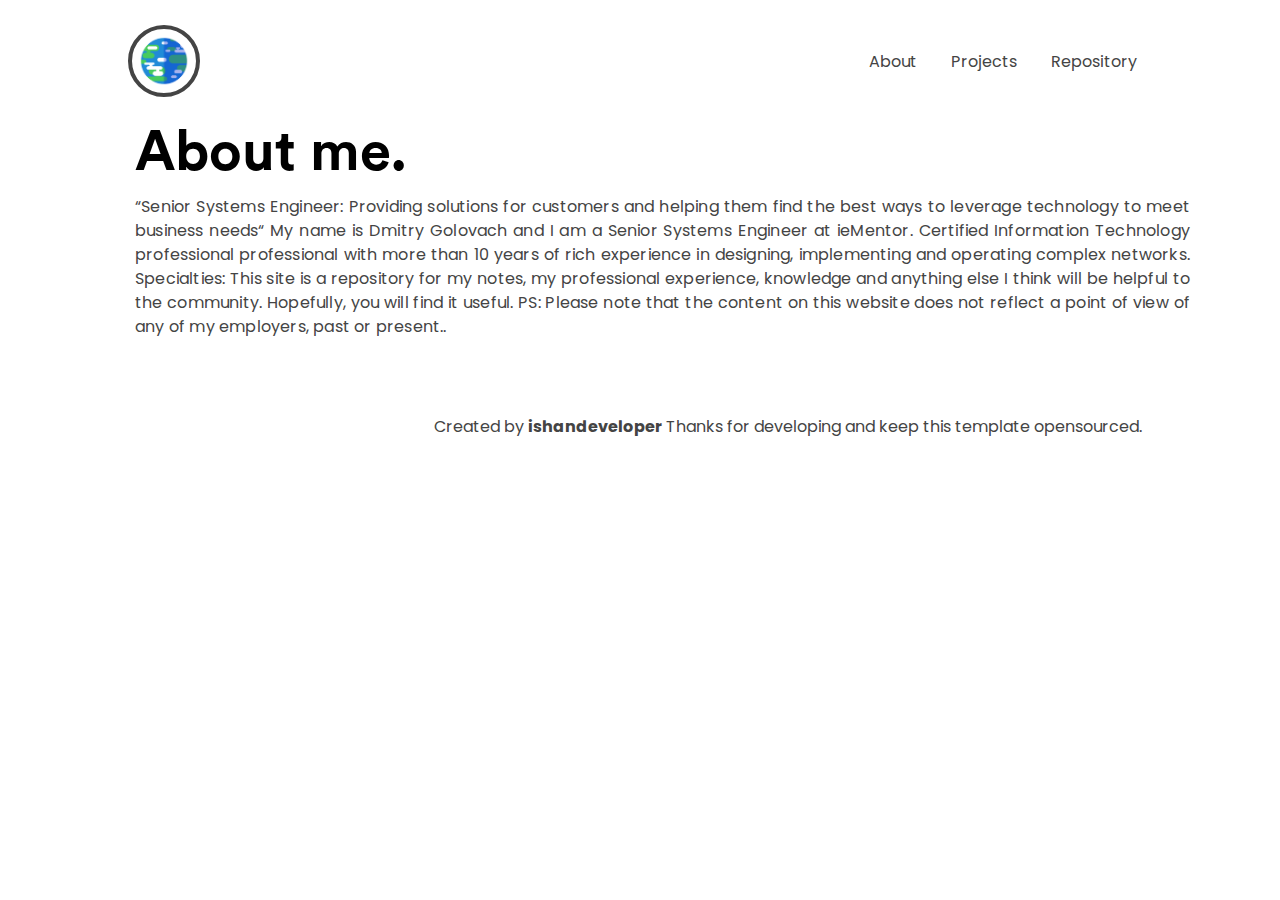
==== commit f094ecfd: "Update About.html" ====
--- a/About.html
+++ b/About.html
@@ -21,9 +21,9 @@
     <link rel="stylesheet" href="https://use.fontawesome.com/releases/v5.5.0/css/all.css"
         integrity="sha384-B4dIYHKNBt8Bc12p+WXckhzcICo0wtJAoU8YZTY5qE0Id1GSseTk6S+L3BlXeVIU" crossorigin="anonymous">
     <meta name="Description"
-        content="Ishan Sharma ishandeveloper Ishan Inc. Chandigarh, India www.ishandeveloper.com .NET | ML | AI | Python | UI/UX | App Developer | Flutter | Web Developer" />
-    <title>Work | Francisco Lemos</title>
-    <link rel="icon" type="image/png" href="assets/img/favicon.png">
+        content="Francisco C Lemos Lisbon, Portugal franciscoclemos.github.io/ Raspberry | IoT | Industrial Automation | Python | LoraWan | Computer Vision"  />
+    <title>About | Francisco Lemos</title>
+    <link rel="icon" type="image/png" href="assets/img/space.png">
 </head>
 
 <body id="contact-body" style="overflow-x: hidden;">
@@ -45,213 +45,31 @@
         </nav>
         <div class=" fadeIn row" style="width:100vw;height:auto;animation-duration: 1.5s;">
             <div class="col-md-12" id="left-hero">
-                <h1 class="hero-tag contact-hero  fadeInLeft">My Work.</h1>
-                <p class="hero-des contact-des  fadeIn delay-1s">Take a look at some of my projects I've done.
+                <h1 class="hero-tag contact-hero  fadeInLeft">About me.</h1>
+                <p class="hero-des contact-des  fadeIn delay-1s">“Senior Systems Engineer: Providing solutions for customers and helping them find the 
+                    best ways to leverage technology to meet business needs“ My name is Dmitry Golovach and I am a Senior Systems Engineer at ieMentor. 
+                    Certified Information Technology professional professional with more than 10 years of rich experience in designing, implementing 
+                    and operating complex networks.
+
+ 
+
+Specialties:
+
+This site is a repository for my notes, my professional experience, knowledge and anything else I think will be helpful to the community.
+
+Hopefully, you will find it useful.
+
+ 
+
+PS: Please note that the content on this website does not reflect a point of view of any of my employers, past or present..
                 </p>
                 <!-- <div class="feedback"><a href="https://d474b570.nolt.io/">Have any feedback or suggestion?</a></div> -->
             </div>
         </div>
-        <!--Content-->
-        <div class="animated bounceInUp delay-1s">
-            <div class="row" id="work-row">
-                <div class="col-md-6 col-sm-12  bounceInLeft delay-2s">
-                    <center>
-                        <div class="work-hero">
-                            <img class="work-hero-img" src="assets/img/work/hotspoter/hotspoter-hero.png">
-                        </div>
-                    </center>
-                </div>
-                <div class="col-md-6 col-sm-12">
-
-                    <div class="work-des ">
-                        <h1>Hotspoter</h1>
-                        <center>
-                            <div class="project-star-mobile  animated zoomIn delay-2s">
-                                <i class="fas fa-trophy"></i> <b>5 Million+</b> Downloads
-                            </div>
-                        </center>
-                        <p>Hotspoter is special software that allows users to transform their computer into a wireless
-                            router. This is ideal for people who are looking for a way to use their existing internet
-                            connection to surf on their Smartphone, while the connection can also be shared with a large
-                            number of different people at the same time without weakening the signal strength.</p>
-                        <div class="technologies">
-                            <h2>Technologies Used</h2>
-                            <span class="tech-stack">
-                                CSharp
-                            </span>
-                            <span class="tech-stack">
-                                .Net Framework
-                            </span>
-
-                        </div>
-                        <div class="technologies featured">
-                            <h2>Featured On</h2>
-                            <span class="partners">
-                                <a target="_blank" href="https://hotspoter.en.softonic.com"><img id="partner-logo"
-                                        src="assets/img/work/hotspoter/softonic.png" style="padding:10px;"></a>
-                            </span>
-                            <span class="partners">
-                                <a target="_blank"
-                                    href="https://download.cnet.com/Hotspoter/3000-18508_4-76462434.html"><img
-                                        id="partner-logo" src="assets/img/work/hotspoter/cnet.png"
-                                        style="border-radius: 50%;"></a>
-                            </span>
-
-
-
-                        </div>
-
-                        <!-- <button class="contact-btn work-read" style="margin:0;">
-                            Read More
-                        </button> -->
-                    </div>
-                    <div class="project-star animated zoomIn delay-2s">
-                        <i class="fas fa-trophy"></i> <b>5 Million+</b> Downloads
-                    </div>
-                </div>
-            </div>
-            <div class="row work-double-row">
-                <div class="col-md-6 col-sm-12  bounceInLeft delay-3s">
-
-                    <div class="work-hero-card">
-
-                        <img class="work-card-hero-img" src="assets/img/work/mehak/hero.png">
-                        <h1>mehaksharma.co</h1>
-                        <div id="work-text">PORTFOLIO</div>
-                    </div>
-
-                </div>
-                <div class="col-md-6 col-sm-12  bounceInRight delay-3s">
-                    <div class="work-hero-card">
-                        <img class="work-card-hero-img" src="assets/img/work/ishandeveloper/hero.png">
-                        <h1>ishandeveloper.com</h1>
-                        <div id="work-text">PORTFOLIO</div>
-                    </div>
-                </div>
-            </div>
-            <div class="row work-double-row" id="row-3">
-                <div class="col-md-6 col-sm-12  bounceInLeft delay-3s">
-
-                    <div class="work-hero-card">
-                        <img class="work-card-hero-img" src="assets/img/work/url/url-bar.png">
-                        <h1>URL Shortener</h1>
-                        <div id="work-text">WEB APP</div>                        
-                    </div>
-
-                </div>
-                <div class="col-md-6 col-sm-12  bounceInRight delay-3s">
-                    <div class="work-hero-card">
-
-                        <img class="work-card-hero-img" src="assets/img/work/news/hero.png">
-                        <h1>News App  [GoLang]</h1>
-                        <div id="work-text">WEB APP</div>
-                    </div>
-                </div>
-            </div>
-            <div class="row work-double-row" id="row-3">
-                <div class="col-md-6 col-sm-12  bounceInLeft delay-3s">
-
-                    <div class="work-hero-card">
-
-                        <img class="work-card-hero-img" src="assets/img/work/foodfuel/food.png">
-                        <h1>FoodFuel</h1>
-                        <div id="work-text">WEB APP</div>
-                    </div>
-
-                </div>
-                <div class="col-md-6 col-sm-12  bounceInRight delay-3s">
-                    <div class="work-hero-card">
-
-                        <img class="work-card-hero-img" src="assets/img/work/timestamp/hero.png">
-                        <h1>Timestamp Microservice</h1>
-                        <div id="work-text">API</div>
-                    </div>
-                </div>
-            </div>
-
-            <div class="row work-double-row" id="row-3">
-                <div class="col-md-6 col-sm-12  bounceInLeft delay-3s">
-
-                    <div class="work-hero-card">
-
-                        <img class="work-card-hero-img" src="assets/img/work/todo/hero.png">
-                        <h1>Task-To-Do</h1>
-                        <div id="work-text">WEB APP</div>
-                    </div>
-
-                </div>
-                <div class="col-md-6 col-sm-12  bounceInRight delay-3s">
-                    <div class="work-hero-card">
-
-                        <img class="work-card-hero-img" src="assets/img/work/basketball/hero.png">
-                        <h1>Basketball Tournament</h1>
-                        <div id="work-text">WEB TEMPLATE</div>
-                    </div>
-                </div>
-            </div>
-
-
-            <div class="row work-double-row" id="row-3">
-                <div class="col-md-6 col-sm-12  bounceInLeft delay-3s">
-
-                    <div class="work-hero-card">
-
-                        <img class="work-card-hero-img" src="assets/img/work/dictionary/hero.png">
-                        <h1>Dictionary</h1>
-                        <div id="work-text">FLUTTER APP</div>
-                    </div>
-
-                </div>
-                <div class="col-md-6 col-sm-12  bounceInRight delay-3s">
-                    <div class="work-hero-card">
-
-                        <img class="work-card-hero-img" src="assets/img/work/pokemon/hero.png">
-                        <h1>PokemonPedia</h1>
-                        <div id="work-text">FLUTTER APP</div>
-                    </div>
-                </div>
-            </div>
+       
             
-            <div class="row work-double-row" id="row-3">
-                <div class="col-md-6 col-sm-12  bounceInLeft delay-3s">
-
-                    <div class="work-hero-card">
-
-                        <img class="work-card-hero-img" src="assets/img/work/calculator/hero.png">
-                        <h1>Calculator</h1>
-                        <div id="work-text">FLUTTER APP</div>
-                    </div>
-
-                </div>
-                <div class="col-md-6 col-sm-12  bounceInRight delay-3s">
-                    <div class="work-hero-card">
-
-                        <img class="work-card-hero-img" src="assets/img/work/qr/hero.png">
-                        <h1>QR Code Scanner</h1>
-                        <div id="work-text">FLUTTER APP</div>
-                    </div>
-                </div>
-            </div>
-            <div class="row work-double-row" id="row-3">
-                <div class="col-md-6 col-sm-12  bounceInLeft delay-3s">
-
-                    <div class="work-hero-card">
-
-                        <img class="work-card-hero-img" src="assets/img/work/ppt/2.png">
-                        <h1>Presentations in Browser</h1>
-                        <div id="work-text">WEB APP</div>
-                    </div>
-
-                </div>
-                <div class="col-md-6 col-sm-12  bounceInRight delay-3s">
-                    <div class="work-hero-card">
-
-                        <img class="work-card-hero-img" src="assets/img/work/food/hero.png">
-                        <h1>SeeFood</h1>
-                        <div id="work-text">UI/UX</div>
-                    </div>
-                </div>
-            </div>
+            
+            
             
         </div>
             <div class="footer-full  fadeIn delay-2s">
@@ -280,7 +98,7 @@
                             <li><a href="About.html">About</a></li>
                             <li><a href="work.html">Projects</a></li>
                             <li><a href="Repository.html">Repository</a></li>
-                            <li><a disabled href="#" style="text-decoration: line-through;">Contact</a></li>
+                            
                         </ul>
                     </div>
                 </div>
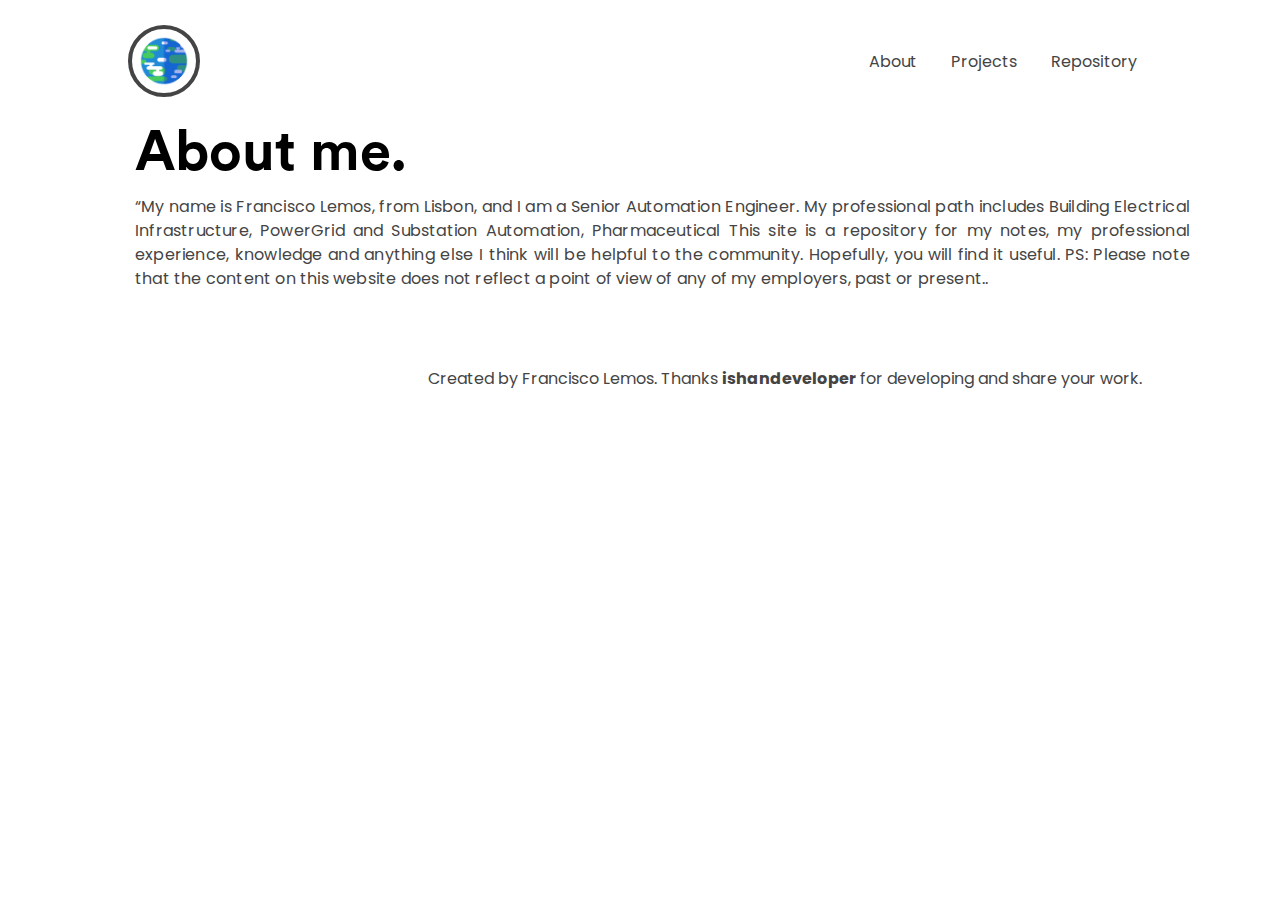
==== commit 2bf8b53b: "Update About.html" ====
--- a/About.html
+++ b/About.html
@@ -23,7 +23,7 @@
     <meta name="Description"
         content="Francisco C Lemos Lisbon, Portugal franciscoclemos.github.io/ Raspberry | IoT | Industrial Automation | Python | LoraWan | Computer Vision"  />
     <title>About | Francisco Lemos</title>
-    <link rel="icon" type="image/png" href="assets/img/space.png">
+    <link rel="icon" type="image/png" href="assets/images/space.png">
 </head>
 
 <body id="contact-body" style="overflow-x: hidden;">
@@ -46,22 +46,11 @@
         <div class=" fadeIn row" style="width:100vw;height:auto;animation-duration: 1.5s;">
             <div class="col-md-12" id="left-hero">
                 <h1 class="hero-tag contact-hero  fadeInLeft">About me.</h1>
-                <p class="hero-des contact-des  fadeIn delay-1s">“Senior Systems Engineer: Providing solutions for customers and helping them find the 
-                    best ways to leverage technology to meet business needs“ My name is Dmitry Golovach and I am a Senior Systems Engineer at ieMentor. 
-                    Certified Information Technology professional professional with more than 10 years of rich experience in designing, implementing 
-                    and operating complex networks.
-
- 
-
-Specialties:
-
-This site is a repository for my notes, my professional experience, knowledge and anything else I think will be helpful to the community.
-
-Hopefully, you will find it useful.
-
- 
-
-PS: Please note that the content on this website does not reflect a point of view of any of my employers, past or present..
+                <p class="hero-des contact-des  fadeIn delay-1s">“My name is Francisco Lemos, from Lisbon, and I am a Senior Automation Engineer. My professional path includes Building Electrical Infrastructure,
+                    PowerGrid and Substation Automation, Pharmaceutical 
+                    This site is a repository for my notes, my professional experience, knowledge and anything else I think will be helpful to the community.
+                    Hopefully, you will find it useful.
+                    PS: Please note that the content on this website does not reflect a point of view of any of my employers, past or present..
                 </p>
                 <!-- <div class="feedback"><a href="https://d474b570.nolt.io/">Have any feedback or suggestion?</a></div> -->
             </div>
@@ -79,9 +68,9 @@
                     <a target="_blank" href="https://www.linkedin.com/in/francisco-cardoso-lemos/"><i class="fab fa-linkedin"></i></a>
                 </div>
                 <div class="footer-credits">
-                    Created by <a
+                    Created by Francisco Lemos. Thanks <a
                         href="https://github.com/ishandeveloper">ishandeveloper</a>
-                   Thanks for developing and keep this template opensourced.
+                   for developing and share your work.
                 </div>
             </div>
         </div>
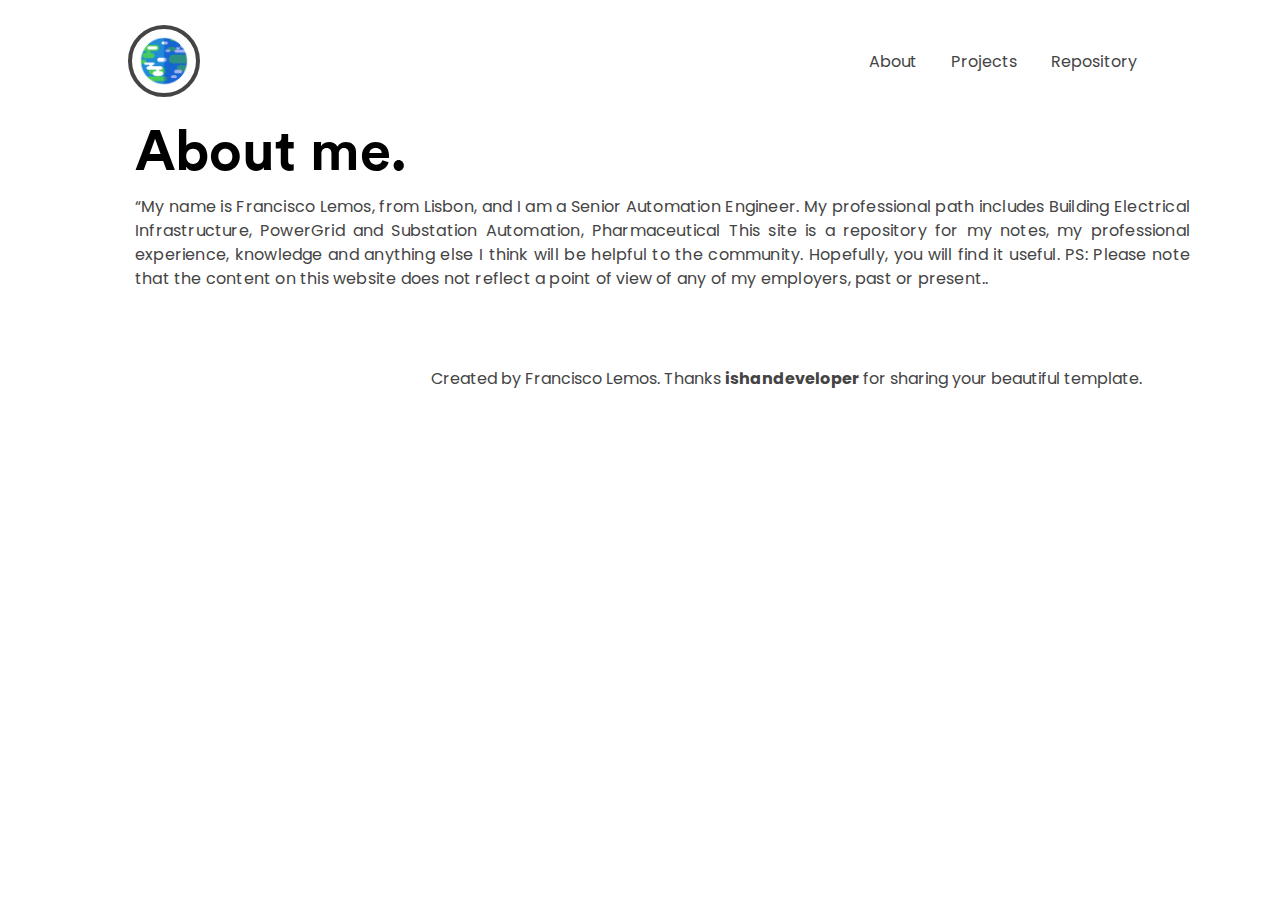
==== commit d07b9bc6: "Update About.html" ====
--- a/About.html
+++ b/About.html
@@ -70,7 +70,7 @@
                 <div class="footer-credits">
                     Created by Francisco Lemos. Thanks <a
                         href="https://github.com/ishandeveloper">ishandeveloper</a>
-                   for developing and share your work.
+                   for sharing your beautiful template.
                 </div>
             </div>
         </div>
